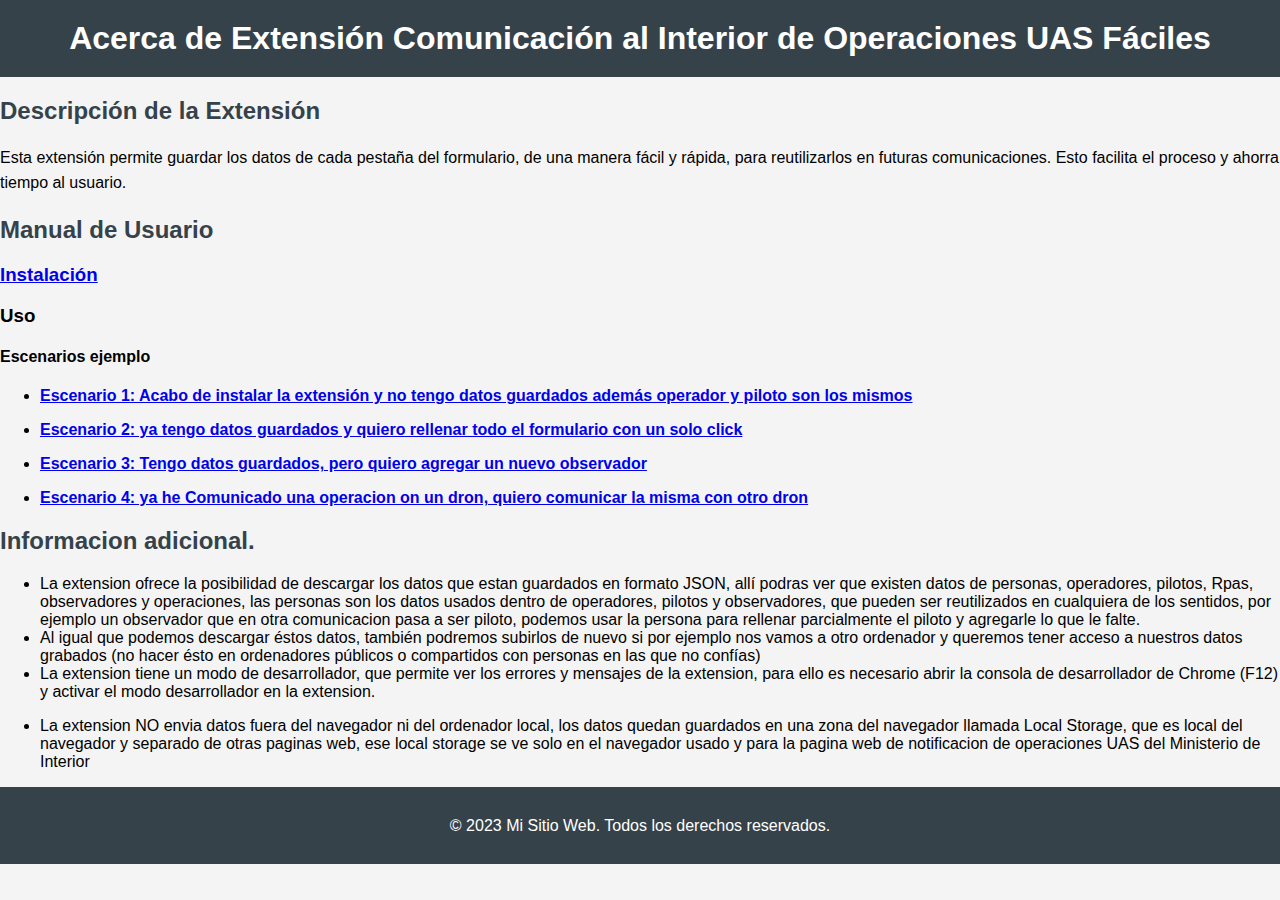
==== aboutExtensionComunicacionesAInterior.html @ 3bf58f0b "First Commmit" ====
<!DOCTYPE html>
<html lang="es"></html>
<head>
    <meta charset="UTF-8">
    <meta name="viewport" content="width=device-width, initial-scale=1.0">
    <link rel="stylesheet" href="css/styles.css">
    <title>Acerca de Mi Extensión</title>
</head>
<body>
    <script>
        function toggleVisibility(divId) {
            const div = document.getElementsByName(divId)[0];
            if (div.style.display === "none" || div.style.display === "") {
                div.style.display = "block";
            } else {
                div.style.display = "none";
            }
        }
    </script>
    <header>
        <h1>Acerca de Extensión Comunicación al Interior de Operaciones UAS Fáciles</h1>
    </header>
    <main>
        <section>
            <h2>Descripción de la Extensión</h2>
            <p>Esta extensión permite guardar los datos de cada pestaña del formulario, de una manera fácil y rápida, para reutilizarlos en futuras comunicaciones. Esto facilita el proceso y ahorra tiempo al usuario.</p>
        </section>
        <section>
            <h2>Manual de Usuario</h2>
            <a href="javascript:void(0);" onclick="toggleVisibility('Instalacion')">
                <h3>Instalación</h3>
            </a>
            <div name="Instalacion" style="display:none;">
                <p>Para instalar la extensión, sigue estos pasos:</p>
                <ol>
                    <li>Instala la extensión desde la Chrome store en </li>
                    <li>Una vez instalada, verás el ícono de la extensión en la barra de herramientas de Chrome.</li>
                    <li>
                        Haz clic en el ícono para abrir la interfaz de la extensión. 
                        <img src="assets/drone32.png" alt="Ícono de la extensión" style="width: 32px; height: 32px; vertical-align: middle;">
                    </li>
                    <li>En el popup nos aparecerá un link para ir al listado de comunicaciones, como se muestra en la siguiente imagen:</li>
                    <img src="assets/popup.png" alt="Popup de la extensión" style="max-width: 100%; height: auto;">
                    <li>Una vez veamos nuestras comunicaciones, podremos hacer click en alta de comunicacion</li>
                    <li>Los controles de la extension se veran en ésta pagina arriba a la derecha</li>
                </ol>
            </div>
            <h3>Uso</h3>
            <h4>Escenarios ejemplo</h4>
            <ul>
                <li>
                    <a href="javascript:void(0);" onclick="toggleVisibility('escenario1')">
                        <strong>Escenario 1: Acabo de instalar la extensión y no tengo datos guardados además operador y piloto son los mismos</strong>
                    </a>
                    <div name="escenario1" style="display:none;">
                        <ul>
                            <p>En la pestaña de operador: </p>
                            <img src="assets/EmptyCBs.png" />
                            <li>La primera vez veremos los desplegables vacios/>, rellenaremos los datos de Operador en el formulario y <u>antes de hacer click en siguiente</u>, haremos click en el icono de guardar <img src="assets/disquete.png" /> a la derecha del primer desplegable</li>
                            <li>Esto hará que se guarden los datos personales y el número de registro de operador en los datos internos del navegador, y nos rellenarà el primer desplegable con el nombre y apellidos del operador</li>
                            <li>Una vez guardados los datos, haremos click en <img src="assets/siguiente.png" /></li>
                            <li>En la siguiente pantalla (Piloto), seleccionaremos del desplegable la 'Persona' con el mismo nombre que el operador y le haremos click en el boton Rellenar de la extension.</li>
                            <li>Ésto habrá rellenado todos los datos personales, nombre, apellidos, documento, direccion telefonos y correo electronico</li>
                            <li>Faltará por rellenar los campos de clase y seguro</li>
                            <li>Una vez rellenados, haremos click en <img src="assets/disquete.png" />, ésto guardará los datos para siguientes comunicaciones con éste mismo piloto</li>
                            <li>Ahora haremos click en <img src="assets/siguiente.png" /></li>
                            <li>Ahora que nos toca rellenar los datos del UAS, y suponiendo que tenemos un Dron DJI (u otro que disponible en el catalogo de la extension), podemos activar en el menú de la extension la opcion de mostrar drones standard</li>
                            <li>Una vez activada, haremos click en el desplegable de modelo y nos aparecerá un listado con los drones que tenemos en la base de datos</li>
                            <li>Seleccionamos el modelo y haremos click en rellenar</li>
                            <li>Ésto rellenará todos los datos del UAS, faltará por rellenar el número de serie del UAS, y revisa si los datos que aparecen son correctos o modificalos si los prefieres de otra manera.</li>
                            <li>Una vez rellenados los datos, haremos click en <img src="assets/disquete.png" /> y ya tendremos el UAS guardado para futuras comunicaciones</li>
                            <li>Ahora haremos click en siguiente</li>
                            <li>en la pantalla observadores, podemos agregar las personas que queramos a los datos guardados haciendo click en guardar<img src="assets/disquete.png" /> antes de 'agregar' en el formulario, o da click en <img src="assets/siguiente.png" /> directamente si no necesitas observadores</li>
                            <li>En la siguiente pantalla, rellenaremos los datos y daremos click en <img src="assets/disquete.png" />, teniendo en cuenta que en la pestaña de operaciones tenemos varias funcionalidades adicionales que nos ayudan a rellenar los datos, por ejemplo el boton hoy+5 nos pondrá en el campo fecha la fechar que resulta de sumar 5 dias al dia actual. +1 y -1 agregan o quitan un dia al compo fecha así como el horario (cada boton tiene su tooltip explicando los horarios) y en el mapa tenemos un menú contextual para poder establecer el lugar de proteccion y el de recuperacion de manera visual directamente en el mapa</li>
                            <img src="assets/Operacion.png" />
                            <li>daremos a <img src="assets/guardar.png" /> para pasar a firmar, ahí la extension ya no hace nada mas.</li>
                        </ul>
                    </div>    
                </li>
                <p></p>
                <li>
                    <a href="javascript:void(0);" onclick="toggleVisibility('escenario2')">
                        <strong>Escenario 2: ya tengo datos guardados y quiero rellenar todo el formulario con un solo click</strong>
                    </a>
                    <div name="escenario2" style="display:none;">
                        <ul>
                            <p>En la pestaña de operador: </p>
                            <li>En los desplegables de cada pestaña seleccionaremos qué datos queremos</li>
                            <img src="assets/ExtensionOperador.png" /> 
                            <li>Una vez seleccionados, haremos click en el boton <img src="assets/hastaaqui.png" /> a la derecha del desplegable de operacion</li>
                            <li>Ésto rellenará todas las pestañas y nos dejará directamente en operacion para poderla modificar, si no fuera necesario, simplemente <img src="assets/guardar.png" /> y pasamos a firmar.</li>
                            <img src="assets/Operacion.png" />
                        </ul>
                    </div>
                </li>
                <p></p>
                <li>
                    <a href="javascript:void(0);" onclick="toggleVisibility('escenario3')">
                        <strong>Escenario 3: Tengo datos guardados, pero quiero agregar un nuevo observador</strong>
                    </a>
                    <div name="escenario3" style="display:none;">
                        <ul>
                            <p>En la pestaña de operador: </p>
                            <li>En los desplegables de cada pestaña seleccionaremos qué datos queremos</li>
                            <img src="assets/ExtensionOperador.png" /> 
                            <li>Una vez seleccionados, haremos click en el boton <img src="assets/hastaaqui.png" /> a la derecha del desplegable de observador</li>
                            <li>Ésto rellenará los datos hasta llegar a la de observadores y parará ahí</li>
                            <li>Rellenamos los datos del nuevo observador y le hacemos click a <img src="assets/disquete.png" />, luego le daremos a <img src="assets/Agregar.png" /> </li>
                            <li>Damos a <img src="assets/siguiente.png" /></li>
                            <li>Seleccionamos la operacion en el desplegable o rellenamos una nueva operacion (<img src="assets/disquete.png" /> en la extension si queremos poder volver a usar la operacion en siguientes comunicaciones) y <img src="assets/guardar.png" /> para pasar a firmar.</li>
                        </ul>
                    </div>
                </li>
                <p></p>
                <li>
                    <a href="javascript:void(0);" onclick="toggleVisibility('escenario4')">
                        <strong>Escenario 4: ya he Comunicado una operacion on un dron, quiero comunicar la misma con otro dron</strong>
                    </a>
                    <div name="escenario4" style="display:none;">
                        <ul>
                            <p>En la pestaña de operador: </p>
                            <li>En los desplegables de cada pestaña seleccionaremos qué datos queremos (cambiaremos el dron en el desplegable UAS), los datos de la última comunicacion que esten guardados en la extension estaran preseleccionados en los desplegables.</li>
                            <li>Una vez seleccionados, haremos click en el boton <img src="assets/hastaaqui.png" /> a la derecha del desplegable de operacion</li>
                            <li>Ésto rellenará todas las pestañas y nos dejará directamente en operacion para poderla modificar, si no fuera necesario, simplemente guardamos y pasamos a firmar.</li>
                        </ul>
                    </div>
                </li>
            </ul>
        </section>
        <section>
            <h2>Informacion adicional.</h2>
            <ul>
                <li> La extension ofrece la posibilidad de descargar los datos que estan guardados en formato JSON, allí podras ver que existen datos de personas, operadores, pilotos, Rpas, observadores y operaciones, las personas son los datos usados dentro de operadores, pilotos y observadores, que pueden ser reutilizados en cualquiera de los sentidos, por ejemplo un observador que en otra comunicacion pasa a ser piloto, podemos usar la persona para rellenar parcialmente el piloto y agregarle lo que le falte. </li>
                <li> Al igual que podemos descargar éstos datos, también podremos subirlos de nuevo si por ejemplo nos vamos a otro ordenador y queremos tener acceso a nuestros datos grabados (no hacer ésto en ordenadores públicos o compartidos con personas en las que no confías)</li>
                <li> La extension tiene un modo de desarrollador, que permite ver los errores y mensajes de la extension, para ello es necesario abrir la consola de desarrollador de Chrome (F12) y activar el modo desarrollador en la extension. </li>
                <p></p>
                <li> La extension NO envia datos fuera del navegador ni del ordenador local, los datos quedan guardados en una zona del navegador llamada Local Storage, que es local del navegador y separado de otras paginas web, ese local storage se ve solo en el navegador usado y para la pagina web de notificacion de operaciones UAS del Ministerio de Interior</li>
            </ul>   
        </section>
    </main>
    <footer>
        <p>&copy; 2023 Mi Sitio Web. Todos los derechos reservados.</p>
    </footer>
    <script src="js/scripts.js"></script>
</body>
</html>
---- css/styles.css ----
body {
    font-family: Arial, sans-serif;
    margin: 0;
    padding: 0;
    background-color: #f4f4f4;
}

header {
    background: #35424a;
    color: #ffffff;
    padding: 20px 0;
    text-align: center;
}

h1 {
    margin: 0;
}

nav {
    margin: 20px 0;
}

nav a {
    color: #ffffff;
    text-decoration: none;
    margin: 0 15px;
}

nav a:hover {
    text-decoration: underline;
}

.container {
    width: 80%;
    margin: auto;
    overflow: hidden;
}

img {
    max-width: 100%;
    height: auto;
}

footer {
    background: #35424a;
    color: #ffffff;
    text-align: center;
    padding: 10px 0;
    position: relative;
    bottom: 0;
    width: 100%;
}

h2 {
    color: #35424a;
}

p {
    line-height: 1.6;
}
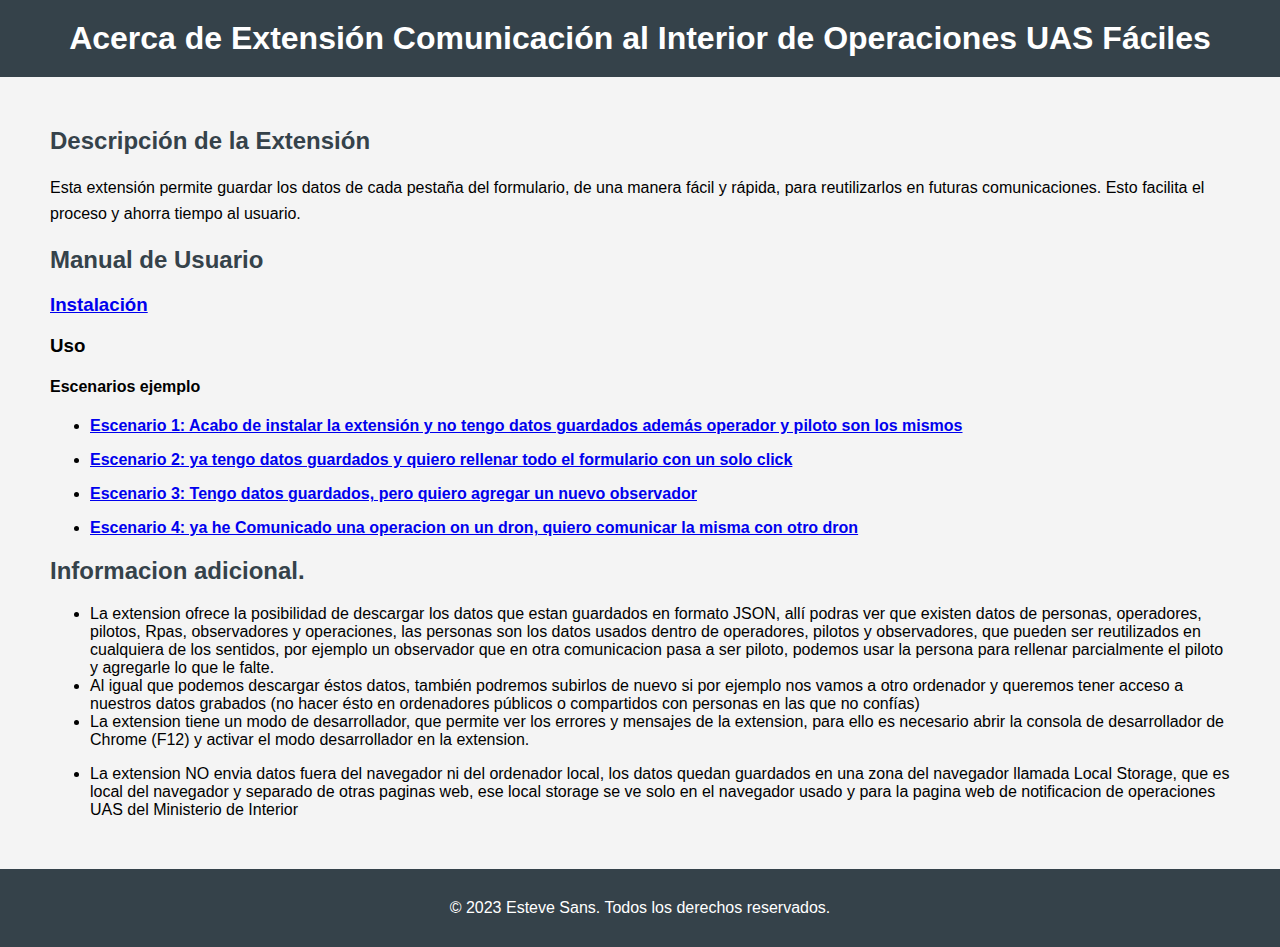
==== commit 34613bc9: "minor modifications" ====
--- a/aboutExtensionComunicacionesAInterior.html
+++ b/aboutExtensionComunicacionesAInterior.html
@@ -21,125 +21,127 @@
         <h1>Acerca de Extensión Comunicación al Interior de Operaciones UAS Fáciles</h1>
     </header>
     <main>
-        <section>
-            <h2>Descripción de la Extensión</h2>
-            <p>Esta extensión permite guardar los datos de cada pestaña del formulario, de una manera fácil y rápida, para reutilizarlos en futuras comunicaciones. Esto facilita el proceso y ahorra tiempo al usuario.</p>
-        </section>
-        <section>
-            <h2>Manual de Usuario</h2>
-            <a href="javascript:void(0);" onclick="toggleVisibility('Instalacion')">
-                <h3>Instalación</h3>
-            </a>
-            <div name="Instalacion" style="display:none;">
-                <p>Para instalar la extensión, sigue estos pasos:</p>
-                <ol>
-                    <li>Instala la extensión desde la Chrome store en </li>
-                    <li>Una vez instalada, verás el ícono de la extensión en la barra de herramientas de Chrome.</li>
+        <div style="margin:50px">
+            <section>
+                <h2>Descripción de la Extensión</h2>
+                <p>Esta extensión permite guardar los datos de cada pestaña del formulario, de una manera fácil y rápida, para reutilizarlos en futuras comunicaciones. Esto facilita el proceso y ahorra tiempo al usuario.</p>
+            </section>
+            <section>
+                <h2>Manual de Usuario</h2>
+                <a href="javascript:void(0);" onclick="toggleVisibility('Instalacion')">
+                    <h3>Instalación</h3>
+                </a>
+                <div name="Instalacion" style="display:none;">
+                    <p>Para instalar la extensión, sigue estos pasos:</p>
+                    <ol>
+                        <li>Instala la extensión desde la Chrome store en </li>
+                        <li>Una vez instalada, verás el ícono de la extensión en la barra de herramientas de Chrome.</li>
+                        <li>
+                            Haz clic en el ícono para abrir la interfaz de la extensión. 
+                            <img src="assets/drone32.png" alt="Ícono de la extensión" style="width: 32px; height: 32px; vertical-align: middle;">
+                        </li>
+                        <li>En el popup nos aparecerá un link para ir al listado de comunicaciones, como se muestra en la siguiente imagen:</li>
+                        <img src="assets/popup.png" alt="Popup de la extensión" style="max-width: 100%; height: auto;">
+                        <li>Una vez veamos nuestras comunicaciones, podremos hacer click en alta de comunicacion</li>
+                        <li>Los controles de la extension se veran en ésta pagina arriba a la derecha</li>
+                    </ol>
+                </div>
+                <h3>Uso</h3>
+                <h4>Escenarios ejemplo</h4>
+                <ul>
                     <li>
-                        Haz clic en el ícono para abrir la interfaz de la extensión. 
-                        <img src="assets/drone32.png" alt="Ícono de la extensión" style="width: 32px; height: 32px; vertical-align: middle;">
+                        <a href="javascript:void(0);" onclick="toggleVisibility('escenario1')">
+                            <strong>Escenario 1: Acabo de instalar la extensión y no tengo datos guardados además operador y piloto son los mismos</strong>
+                        </a>
+                        <div name="escenario1" style="display:none;">
+                            <ul>
+                                <p>En la pestaña de operador: </p>
+                                <img src="assets/EmptyCBs.png" />
+                                <li>La primera vez veremos los desplegables vacios/>, rellenaremos los datos de Operador en el formulario y <u>antes de hacer click en siguiente</u>, haremos click en el icono de guardar <img src="assets/disquete.png" /> a la derecha del primer desplegable</li>
+                                <li>Esto hará que se guarden los datos personales y el número de registro de operador en los datos internos del navegador, y nos rellenarà el primer desplegable con el nombre y apellidos del operador</li>
+                                <li>Una vez guardados los datos, haremos click en <img src="assets/siguiente.png" /></li>
+                                <li>En la siguiente pantalla (Piloto), seleccionaremos del desplegable la 'Persona' con el mismo nombre que el operador y le haremos click en el boton Rellenar de la extension.</li>
+                                <li>Ésto habrá rellenado todos los datos personales, nombre, apellidos, documento, direccion telefonos y correo electronico</li>
+                                <li>Faltará por rellenar los campos de clase y seguro</li>
+                                <li>Una vez rellenados, haremos click en <img src="assets/disquete.png" />, ésto guardará los datos para siguientes comunicaciones con éste mismo piloto</li>
+                                <li>Ahora haremos click en <img src="assets/siguiente.png" /></li>
+                                <li>Ahora que nos toca rellenar los datos del UAS, y suponiendo que tenemos un Dron DJI (u otro que disponible en el catalogo de la extension), podemos activar en el menú de la extension la opcion de mostrar drones standard</li>
+                                <li>Una vez activada, haremos click en el desplegable de modelo y nos aparecerá un listado con los drones que tenemos en la base de datos</li>
+                                <li>Seleccionamos el modelo y haremos click en rellenar</li>
+                                <li>Ésto rellenará todos los datos del UAS, faltará por rellenar el número de serie del UAS, y revisa si los datos que aparecen son correctos o modificalos si los prefieres de otra manera.</li>
+                                <li>Una vez rellenados los datos, haremos click en <img src="assets/disquete.png" /> y ya tendremos el UAS guardado para futuras comunicaciones</li>
+                                <li>Ahora haremos click en siguiente</li>
+                                <li>en la pantalla observadores, podemos agregar las personas que queramos a los datos guardados haciendo click en guardar<img src="assets/disquete.png" /> antes de 'agregar' en el formulario, o da click en <img src="assets/siguiente.png" /> directamente si no necesitas observadores</li>
+                                <li>En la siguiente pantalla, rellenaremos los datos y daremos click en <img src="assets/disquete.png" />, teniendo en cuenta que en la pestaña de operaciones tenemos varias funcionalidades adicionales que nos ayudan a rellenar los datos, por ejemplo el boton hoy+5 nos pondrá en el campo fecha la fechar que resulta de sumar 5 dias al dia actual. +1 y -1 agregan o quitan un dia al compo fecha así como el horario (cada boton tiene su tooltip explicando los horarios) y en el mapa tenemos un menú contextual para poder establecer el lugar de proteccion y el de recuperacion de manera visual directamente en el mapa</li>
+                                <img src="assets/Operacion.png" />
+                                <li>daremos a <img src="assets/guardar.png" /> para pasar a firmar, ahí la extension ya no hace nada mas.</li>
+                            </ul>
+                        </div>    
                     </li>
-                    <li>En el popup nos aparecerá un link para ir al listado de comunicaciones, como se muestra en la siguiente imagen:</li>
-                    <img src="assets/popup.png" alt="Popup de la extensión" style="max-width: 100%; height: auto;">
-                    <li>Una vez veamos nuestras comunicaciones, podremos hacer click en alta de comunicacion</li>
-                    <li>Los controles de la extension se veran en ésta pagina arriba a la derecha</li>
-                </ol>
-            </div>
-            <h3>Uso</h3>
-            <h4>Escenarios ejemplo</h4>
-            <ul>
-                <li>
-                    <a href="javascript:void(0);" onclick="toggleVisibility('escenario1')">
-                        <strong>Escenario 1: Acabo de instalar la extensión y no tengo datos guardados además operador y piloto son los mismos</strong>
-                    </a>
-                    <div name="escenario1" style="display:none;">
-                        <ul>
-                            <p>En la pestaña de operador: </p>
-                            <img src="assets/EmptyCBs.png" />
-                            <li>La primera vez veremos los desplegables vacios/>, rellenaremos los datos de Operador en el formulario y <u>antes de hacer click en siguiente</u>, haremos click en el icono de guardar <img src="assets/disquete.png" /> a la derecha del primer desplegable</li>
-                            <li>Esto hará que se guarden los datos personales y el número de registro de operador en los datos internos del navegador, y nos rellenarà el primer desplegable con el nombre y apellidos del operador</li>
-                            <li>Una vez guardados los datos, haremos click en <img src="assets/siguiente.png" /></li>
-                            <li>En la siguiente pantalla (Piloto), seleccionaremos del desplegable la 'Persona' con el mismo nombre que el operador y le haremos click en el boton Rellenar de la extension.</li>
-                            <li>Ésto habrá rellenado todos los datos personales, nombre, apellidos, documento, direccion telefonos y correo electronico</li>
-                            <li>Faltará por rellenar los campos de clase y seguro</li>
-                            <li>Una vez rellenados, haremos click en <img src="assets/disquete.png" />, ésto guardará los datos para siguientes comunicaciones con éste mismo piloto</li>
-                            <li>Ahora haremos click en <img src="assets/siguiente.png" /></li>
-                            <li>Ahora que nos toca rellenar los datos del UAS, y suponiendo que tenemos un Dron DJI (u otro que disponible en el catalogo de la extension), podemos activar en el menú de la extension la opcion de mostrar drones standard</li>
-                            <li>Una vez activada, haremos click en el desplegable de modelo y nos aparecerá un listado con los drones que tenemos en la base de datos</li>
-                            <li>Seleccionamos el modelo y haremos click en rellenar</li>
-                            <li>Ésto rellenará todos los datos del UAS, faltará por rellenar el número de serie del UAS, y revisa si los datos que aparecen son correctos o modificalos si los prefieres de otra manera.</li>
-                            <li>Una vez rellenados los datos, haremos click en <img src="assets/disquete.png" /> y ya tendremos el UAS guardado para futuras comunicaciones</li>
-                            <li>Ahora haremos click en siguiente</li>
-                            <li>en la pantalla observadores, podemos agregar las personas que queramos a los datos guardados haciendo click en guardar<img src="assets/disquete.png" /> antes de 'agregar' en el formulario, o da click en <img src="assets/siguiente.png" /> directamente si no necesitas observadores</li>
-                            <li>En la siguiente pantalla, rellenaremos los datos y daremos click en <img src="assets/disquete.png" />, teniendo en cuenta que en la pestaña de operaciones tenemos varias funcionalidades adicionales que nos ayudan a rellenar los datos, por ejemplo el boton hoy+5 nos pondrá en el campo fecha la fechar que resulta de sumar 5 dias al dia actual. +1 y -1 agregan o quitan un dia al compo fecha así como el horario (cada boton tiene su tooltip explicando los horarios) y en el mapa tenemos un menú contextual para poder establecer el lugar de proteccion y el de recuperacion de manera visual directamente en el mapa</li>
-                            <img src="assets/Operacion.png" />
-                            <li>daremos a <img src="assets/guardar.png" /> para pasar a firmar, ahí la extension ya no hace nada mas.</li>
-                        </ul>
-                    </div>    
-                </li>
-                <p></p>
-                <li>
-                    <a href="javascript:void(0);" onclick="toggleVisibility('escenario2')">
-                        <strong>Escenario 2: ya tengo datos guardados y quiero rellenar todo el formulario con un solo click</strong>
-                    </a>
-                    <div name="escenario2" style="display:none;">
-                        <ul>
-                            <p>En la pestaña de operador: </p>
-                            <li>En los desplegables de cada pestaña seleccionaremos qué datos queremos</li>
-                            <img src="assets/ExtensionOperador.png" /> 
-                            <li>Una vez seleccionados, haremos click en el boton <img src="assets/hastaaqui.png" /> a la derecha del desplegable de operacion</li>
-                            <li>Ésto rellenará todas las pestañas y nos dejará directamente en operacion para poderla modificar, si no fuera necesario, simplemente <img src="assets/guardar.png" /> y pasamos a firmar.</li>
-                            <img src="assets/Operacion.png" />
-                        </ul>
-                    </div>
-                </li>
-                <p></p>
-                <li>
-                    <a href="javascript:void(0);" onclick="toggleVisibility('escenario3')">
-                        <strong>Escenario 3: Tengo datos guardados, pero quiero agregar un nuevo observador</strong>
-                    </a>
-                    <div name="escenario3" style="display:none;">
-                        <ul>
-                            <p>En la pestaña de operador: </p>
-                            <li>En los desplegables de cada pestaña seleccionaremos qué datos queremos</li>
-                            <img src="assets/ExtensionOperador.png" /> 
-                            <li>Una vez seleccionados, haremos click en el boton <img src="assets/hastaaqui.png" /> a la derecha del desplegable de observador</li>
-                            <li>Ésto rellenará los datos hasta llegar a la de observadores y parará ahí</li>
-                            <li>Rellenamos los datos del nuevo observador y le hacemos click a <img src="assets/disquete.png" />, luego le daremos a <img src="assets/Agregar.png" /> </li>
-                            <li>Damos a <img src="assets/siguiente.png" /></li>
-                            <li>Seleccionamos la operacion en el desplegable o rellenamos una nueva operacion (<img src="assets/disquete.png" /> en la extension si queremos poder volver a usar la operacion en siguientes comunicaciones) y <img src="assets/guardar.png" /> para pasar a firmar.</li>
-                        </ul>
-                    </div>
-                </li>
-                <p></p>
-                <li>
-                    <a href="javascript:void(0);" onclick="toggleVisibility('escenario4')">
-                        <strong>Escenario 4: ya he Comunicado una operacion on un dron, quiero comunicar la misma con otro dron</strong>
-                    </a>
-                    <div name="escenario4" style="display:none;">
-                        <ul>
-                            <p>En la pestaña de operador: </p>
-                            <li>En los desplegables de cada pestaña seleccionaremos qué datos queremos (cambiaremos el dron en el desplegable UAS), los datos de la última comunicacion que esten guardados en la extension estaran preseleccionados en los desplegables.</li>
-                            <li>Una vez seleccionados, haremos click en el boton <img src="assets/hastaaqui.png" /> a la derecha del desplegable de operacion</li>
-                            <li>Ésto rellenará todas las pestañas y nos dejará directamente en operacion para poderla modificar, si no fuera necesario, simplemente guardamos y pasamos a firmar.</li>
-                        </ul>
-                    </div>
-                </li>
-            </ul>
-        </section>
-        <section>
-            <h2>Informacion adicional.</h2>
-            <ul>
-                <li> La extension ofrece la posibilidad de descargar los datos que estan guardados en formato JSON, allí podras ver que existen datos de personas, operadores, pilotos, Rpas, observadores y operaciones, las personas son los datos usados dentro de operadores, pilotos y observadores, que pueden ser reutilizados en cualquiera de los sentidos, por ejemplo un observador que en otra comunicacion pasa a ser piloto, podemos usar la persona para rellenar parcialmente el piloto y agregarle lo que le falte. </li>
-                <li> Al igual que podemos descargar éstos datos, también podremos subirlos de nuevo si por ejemplo nos vamos a otro ordenador y queremos tener acceso a nuestros datos grabados (no hacer ésto en ordenadores públicos o compartidos con personas en las que no confías)</li>
-                <li> La extension tiene un modo de desarrollador, que permite ver los errores y mensajes de la extension, para ello es necesario abrir la consola de desarrollador de Chrome (F12) y activar el modo desarrollador en la extension. </li>
-                <p></p>
-                <li> La extension NO envia datos fuera del navegador ni del ordenador local, los datos quedan guardados en una zona del navegador llamada Local Storage, que es local del navegador y separado de otras paginas web, ese local storage se ve solo en el navegador usado y para la pagina web de notificacion de operaciones UAS del Ministerio de Interior</li>
-            </ul>   
-        </section>
+                    <p></p>
+                    <li>
+                        <a href="javascript:void(0);" onclick="toggleVisibility('escenario2')">
+                            <strong>Escenario 2: ya tengo datos guardados y quiero rellenar todo el formulario con un solo click</strong>
+                        </a>
+                        <div name="escenario2" style="display:none;">
+                            <ul>
+                                <p>En la pestaña de operador: </p>
+                                <li>En los desplegables de cada pestaña seleccionaremos qué datos queremos</li>
+                                <img src="assets/ExtensionOperador.png" /> 
+                                <li>Una vez seleccionados, haremos click en el boton <img src="assets/hastaaqui.png" /> a la derecha del desplegable de operacion</li>
+                                <li>Ésto rellenará todas las pestañas y nos dejará directamente en operacion para poderla modificar, si no fuera necesario, simplemente <img src="assets/guardar.png" /> y pasamos a firmar.</li>
+                                <img src="assets/Operacion.png" />
+                            </ul>
+                        </div>
+                    </li>
+                    <p></p>
+                    <li>
+                        <a href="javascript:void(0);" onclick="toggleVisibility('escenario3')">
+                            <strong>Escenario 3: Tengo datos guardados, pero quiero agregar un nuevo observador</strong>
+                        </a>
+                        <div name="escenario3" style="display:none;">
+                            <ul>
+                                <p>En la pestaña de operador: </p>
+                                <li>En los desplegables de cada pestaña seleccionaremos qué datos queremos</li>
+                                <img src="assets/ExtensionOperador.png" /> 
+                                <li>Una vez seleccionados, haremos click en el boton <img src="assets/hastaaqui.png" /> a la derecha del desplegable de observador</li>
+                                <li>Ésto rellenará los datos hasta llegar a la de observadores y parará ahí</li>
+                                <li>Rellenamos los datos del nuevo observador y le hacemos click a <img src="assets/disquete.png" />, luego le daremos a <img src="assets/Agregar.png" /> </li>
+                                <li>Damos a <img src="assets/siguiente.png" /></li>
+                                <li>Seleccionamos la operacion en el desplegable o rellenamos una nueva operacion (<img src="assets/disquete.png" /> en la extension si queremos poder volver a usar la operacion en siguientes comunicaciones) y <img src="assets/guardar.png" /> para pasar a firmar.</li>
+                            </ul>
+                        </div>
+                    </li>
+                    <p></p>
+                    <li>
+                        <a href="javascript:void(0);" onclick="toggleVisibility('escenario4')">
+                            <strong>Escenario 4: ya he Comunicado una operacion on un dron, quiero comunicar la misma con otro dron</strong>
+                        </a>
+                        <div name="escenario4" style="display:none;">
+                            <ul>
+                                <p>En la pestaña de operador: </p>
+                                <li>En los desplegables de cada pestaña seleccionaremos qué datos queremos (cambiaremos el dron en el desplegable UAS), los datos de la última comunicacion que esten guardados en la extension estaran preseleccionados en los desplegables.</li>
+                                <li>Una vez seleccionados, haremos click en el boton <img src="assets/hastaaqui.png" /> a la derecha del desplegable de operacion</li>
+                                <li>Ésto rellenará todas las pestañas y nos dejará directamente en operacion para poderla modificar, si no fuera necesario, simplemente guardamos y pasamos a firmar.</li>
+                            </ul>
+                        </div>
+                    </li>
+                </ul>
+            </section>
+            <section>
+                <h2>Informacion adicional.</h2>
+                <ul>
+                    <li> La extension ofrece la posibilidad de descargar los datos que estan guardados en formato JSON, allí podras ver que existen datos de personas, operadores, pilotos, Rpas, observadores y operaciones, las personas son los datos usados dentro de operadores, pilotos y observadores, que pueden ser reutilizados en cualquiera de los sentidos, por ejemplo un observador que en otra comunicacion pasa a ser piloto, podemos usar la persona para rellenar parcialmente el piloto y agregarle lo que le falte. </li>
+                    <li> Al igual que podemos descargar éstos datos, también podremos subirlos de nuevo si por ejemplo nos vamos a otro ordenador y queremos tener acceso a nuestros datos grabados (no hacer ésto en ordenadores públicos o compartidos con personas en las que no confías)</li>
+                    <li> La extension tiene un modo de desarrollador, que permite ver los errores y mensajes de la extension, para ello es necesario abrir la consola de desarrollador de Chrome (F12) y activar el modo desarrollador en la extension. </li>
+                    <p></p>
+                    <li> La extension NO envia datos fuera del navegador ni del ordenador local, los datos quedan guardados en una zona del navegador llamada Local Storage, que es local del navegador y separado de otras paginas web, ese local storage se ve solo en el navegador usado y para la pagina web de notificacion de operaciones UAS del Ministerio de Interior</li>
+                </ul>   
+            </section>
+        </div>
     </main>
     <footer>
-        <p>&copy; 2023 Mi Sitio Web. Todos los derechos reservados.</p>
+        <p>&copy; 2023 Esteve Sans. Todos los derechos reservados.</p>
     </footer>
     <script src="js/scripts.js"></script>
 </body>
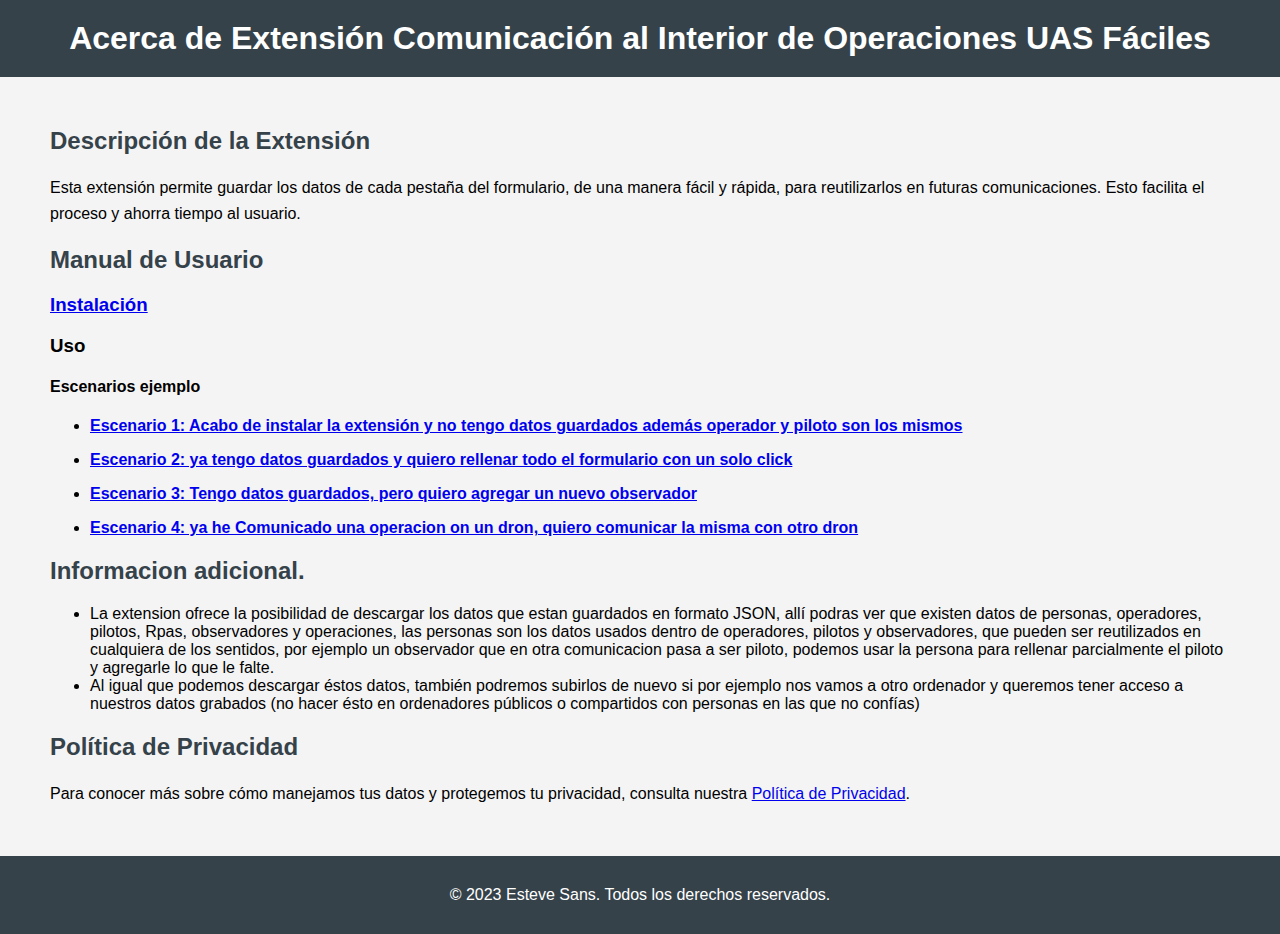
==== commit 48393913: "Agregada politica de privacidad" ====
--- a/aboutExtensionComunicacionesAInterior.html
+++ b/aboutExtensionComunicacionesAInterior.html
@@ -133,10 +133,12 @@
                 <ul>
                     <li> La extension ofrece la posibilidad de descargar los datos que estan guardados en formato JSON, allí podras ver que existen datos de personas, operadores, pilotos, Rpas, observadores y operaciones, las personas son los datos usados dentro de operadores, pilotos y observadores, que pueden ser reutilizados en cualquiera de los sentidos, por ejemplo un observador que en otra comunicacion pasa a ser piloto, podemos usar la persona para rellenar parcialmente el piloto y agregarle lo que le falte. </li>
                     <li> Al igual que podemos descargar éstos datos, también podremos subirlos de nuevo si por ejemplo nos vamos a otro ordenador y queremos tener acceso a nuestros datos grabados (no hacer ésto en ordenadores públicos o compartidos con personas en las que no confías)</li>
-                    <li> La extension tiene un modo de desarrollador, que permite ver los errores y mensajes de la extension, para ello es necesario abrir la consola de desarrollador de Chrome (F12) y activar el modo desarrollador en la extension. </li>
-                    <p></p>
-                    <li> La extension NO envia datos fuera del navegador ni del ordenador local, los datos quedan guardados en una zona del navegador llamada Local Storage, que es local del navegador y separado de otras paginas web, ese local storage se ve solo en el navegador usado y para la pagina web de notificacion de operaciones UAS del Ministerio de Interior</li>
                 </ul>   
+            </section>
+
+            <section>
+                <h2>Política de Privacidad</h2>
+                <p>Para conocer más sobre cómo manejamos tus datos y protegemos tu privacidad, consulta nuestra <a href="PrivacidadEnExtensionDeComunicacionesAInterior.html">Política de Privacidad</a>.</p>
             </section>
         </div>
     </main>
